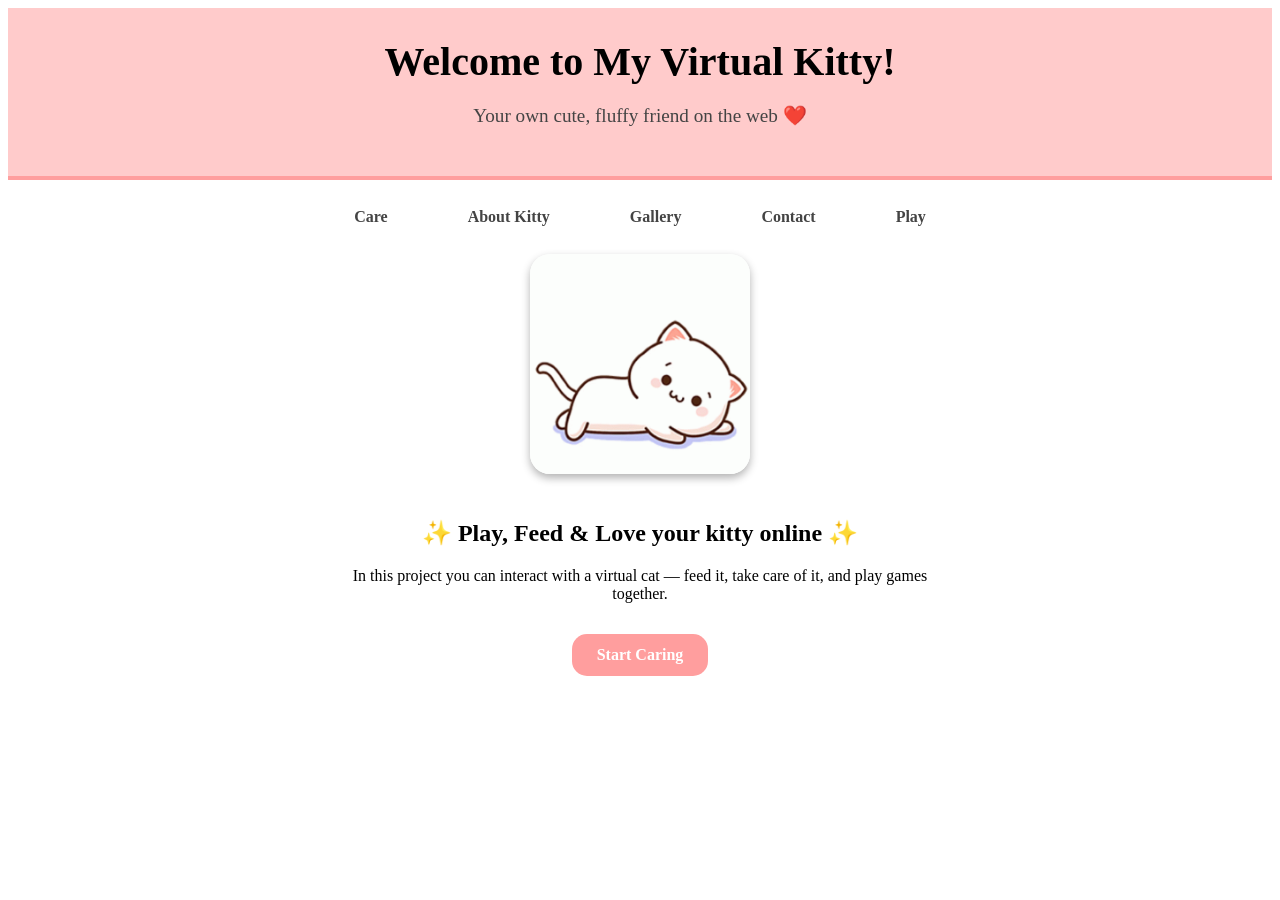
==== my-virtual-pet/index.html @ 5a9c1e0b "my changes" ====
<!DOCTYPE html>
<html lang="en">
<head>
  <meta charset="UTF-8">
  <title>My Virtual Pet</title>
  <link rel="stylesheet" href="style.css">
</head>
<body class="home">

  <header>
    <h1> Welcome to My Virtual Kitty!</h1>
    <p class="subtitle">Your own cute, fluffy friend on the web ❤️</p>
  </header>

  <nav>

    <a href="care.html">Care</a>
    <a href="about.html">About Kitty</a>
    <a href="gallery.html">Gallery</a>
    <a href="contact.html">Contact</a>
    <a href="play.html">Play</a>

  </nav>

  <main>
    <div class="hero">
      <img src="cat/laying.gif" alt="Kitty" class="hero-img">
      <div class="hero-text">
        <h2>✨ Play, Feed & Love your kitty online ✨</h2>
        <p>In this project you can interact with a virtual cat — feed it, take care of it, and play games together.</p>
        <a href="care.html" class="btn">Start Caring</a>
      </div>
    </div>
  </main>

 

</body>
</html>
---- my-virtual-pet/style.css ----
/*General style*/
body {
    body {
  font-family: 'Comic Sans MS', Arial, sans-serif;
  margin: 0;
  padding: 0;
  text-align: center;
  background: #fffaf5;
  color: #333;
}

header {
  background: #ffcbcb;
  padding: 30px;
  border-bottom: 4px solid #ff9e9e;
}

h1 {
  font-size: 2.5em;
  margin: 0;
}

.subtitle {
  font-size: 1.2em;
  color: #444;
}

nav {
  margin: 20px;
}

nav a {
  text-decoration: none;
  margin: 0 15px;
  color: #444;
  font-weight: bold;
  padding: 8px 15px;
  border-radius: 10px;
  transition: 0.3s;
}

nav a:hover {
  background: #ffb6c1;
  color: white;
}

.btn {
  display: inline-block;
  padding: 12px 25px;
  margin-top: 15px;
  background: #ff9e9e;
  color: white;
  font-weight: bold;
  text-decoration: none;
  border-radius: 15px;
  transition: 0.3s;
}

.btn:hover {
  background: #ff6b6b;
}

footer {
  background: #ffe6e6;
  padding: 15px;
  margin-top: 40px;
}

}
/*Home page style*/


h1 {
  text-align: center;
}
.subtitle {
  text-align: center;
}
nav {
  display: flex;
  justify-content: center; 
  gap: 20px; 
}

nav a {
  text-decoration: none;
  color: #333;
  font-weight: bold;
}
.hero {
  display: flex;
  flex-direction: column; 
  align-items: center; 
  text-align: center;  
}

.hero-img {
  width: 220px;
  border-radius: 20px;
  box-shadow: 0 4px 8px rgba(0,0,0,0.3);
}

.img-caption {
  margin-top: 10px;
  font-weight: bold;
  color: #555;
}

.hero-text {
  margin-top: 25px;
  max-width: 600px;
} 


/*About kitty page style*/
.about-section {
  display: grid;
  grid-template-columns: 1fr 1fr;
  padding: 40px;
  gap: 20px;
  align-items: center;   
  text-align: center;    
}

.about-section h2 {
  color: #ff6b6b;
}

.about-section ul {
  list-style: none;
  padding: 0;
  font-size: 1.1em;
  margin: 0 auto;  
}

.about-section li {
  margin: 10px 0;
}

.kitty-pic img {
  width: 250px;
  border-radius: 20px;
  box-shadow: 0 4px 10px rgba(0,0,0,0.2);
  margin: 0 auto;
}


/*Gallery page style*/
#gallery-table {
    border: 2px solid;
    border-spacing: 15px;
}
#gallery-table td {
    border: 1px solid;
    padding: 0px;
    text-align: center;
    vertical-align: middle;
}
#gallery-title {
    text-align: center;
}
#gallery-intro {
    text-align: center;
}
.gallery-cat-pic {
    height: 200px;
    width: 200px;
    border-radius: 50%;
    align-self: center;
}
.gallery-cat-pic:hover {
    opacity: 0.5;
    transform: scale(1.1);
    transition: transform 0.3s;
}
#gallery-end {
    text-align: center;
}
/* Care & Feeding Page */
.care-section {
  padding: 40px;
  background: #fff0f5;
  border-radius: 15px;
  max-width: 800px;
  margin: 30px auto;
  box-shadow: 0 4px 10px rgba(0,0,0,0.1);
  text-align: center;
}

.care-section h2 {
  color: #ff6b6b;
  margin-bottom: 20px;
}

.care-section p {
  font-size: 1.1em;
  margin-bottom: 25px;
}


.care-actions {
  display: flex;
  justify-content: center;  
  gap: 20px;                
  margin-top: 30px;
}

.care-actions button {
  margin: 10px;
  padding: 10px 25px;
  background: #ff9e9e;
  color: white;
  border: none;
  border-radius: 10px;
  cursor: pointer;
  transition: 0.3s;
  font-size: 1em;
}

.care-actions button:hover {
  background: #ff6b6b;
}

#status {
  margin-top: 20px;
  font-weight: bold;
  color: #444;
  text-align: center; 
}




/*Playtime page style*/

/*Adoption form page style*/
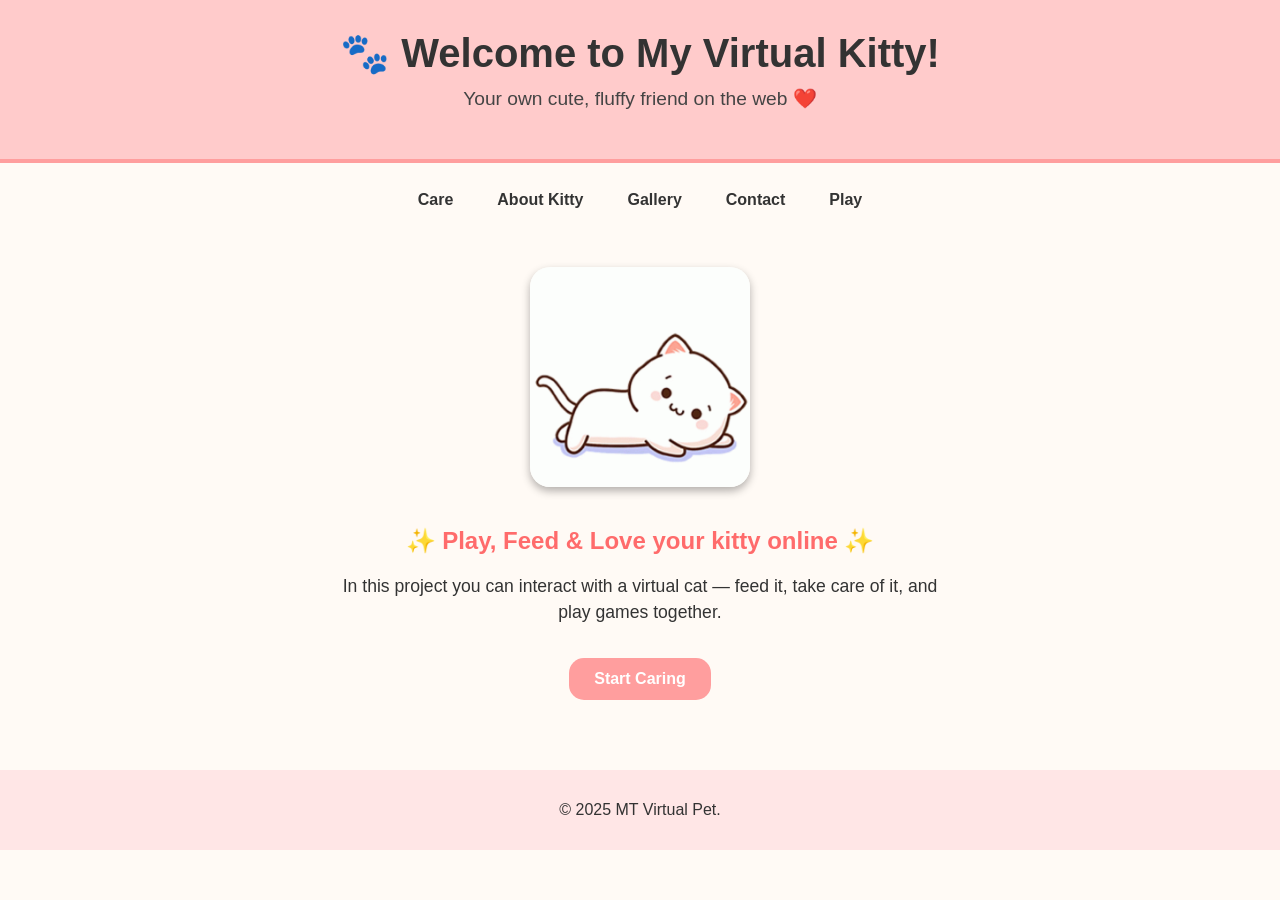
==== commit db7fc96c: "my-virtual-pet" ====
--- a/my-virtual-pet/index.html
+++ b/my-virtual-pet/index.html
@@ -1,39 +1,40 @@
 <!DOCTYPE html>
 <html lang="en">
 <head>
-  <meta charset="UTF-8">
-  <title>My Virtual Pet</title>
-  <link rel="stylesheet" href="style.css">
+    <meta charset="UTF-8">
+    <meta name="viewport" content="width=device-width, initial-scale=1.0">
+    <title>MT Virtual Pet</title>
+    <link rel="stylesheet" href="style.css">
 </head>
 <body class="home">
 
-  <header>
-    <h1> Welcome to My Virtual Kitty!</h1>
+<header>
+    <h1>🐾 Welcome to My Virtual Kitty!</h1>
     <p class="subtitle">Your own cute, fluffy friend on the web ❤️</p>
-  </header>
+</header>
 
-  <nav>
-
+<nav>
     <a href="care.html">Care</a>
     <a href="about.html">About Kitty</a>
     <a href="gallery.html">Gallery</a>
     <a href="contact.html">Contact</a>
     <a href="play.html">Play</a>
+</nav>
 
-  </nav>
+<main>
+    <div class="hero">
+        <img src="cat/laying.gif" alt="Kitty" class="hero-img">
+        <div class="hero-text">
+            <h2>✨ Play, Feed & Love your kitty online ✨</h2>
+            <p>In this project you can interact with a virtual cat — feed it, take care of it, and play games together.</p>
+            <a href="care.html" class="btn">Start Caring</a>
+        </div>
+    </div>
+</main>
 
-  <main>
-    <div class="hero">
-      <img src="cat/laying.gif" alt="Kitty" class="hero-img">
-      <div class="hero-text">
-        <h2>✨ Play, Feed & Love your kitty online ✨</h2>
-        <p>In this project you can interact with a virtual cat — feed it, take care of it, and play games together.</p>
-        <a href="care.html" class="btn">Start Caring</a>
-      </div>
-    </div>
-  </main>
-
- 
+<footer>
+    <p>© 2025 MT Virtual Pet.</p>
+</footer>
 
 </body>
 </html>
--- a/my-virtual-pet/style.css
+++ b/my-virtual-pet/style.css
@@ -1,115 +1,103 @@
-/*General style*/
+/* General Styles */
 body {
-    body {
-  font-family: 'Comic Sans MS', Arial, sans-serif;
-  margin: 0;
-  padding: 0;
-  text-align: center;
-  background: #fffaf5;
-  color: #333;
+    font-family: 'Comic Sans MS', Arial, sans-serif;
+    margin: 0;
+    padding: 0;
+    text-align: center;
+    background: #fffaf5;
+    color: #333;
 }
 
 header {
-  background: #ffcbcb;
-  padding: 30px;
-  border-bottom: 4px solid #ff9e9e;
+    background: #ffcbcb;
+    padding: 30px;
+    border-bottom: 4px solid #ff9e9e;
 }
 
 h1 {
-  font-size: 2.5em;
-  margin: 0;
+    font-size: 2.5em;
+    margin: 0;
 }
 
 .subtitle {
-  font-size: 1.2em;
-  color: #444;
+    font-size: 1.2em;
+    color: #444;
+    margin-top: 10px;
 }
 
 nav {
-  margin: 20px;
+    display: flex;
+    justify-content: center;
+    gap: 20px;
+    margin: 20px 0;
 }
 
 nav a {
-  text-decoration: none;
-  margin: 0 15px;
-  color: #444;
-  font-weight: bold;
-  padding: 8px 15px;
-  border-radius: 10px;
-  transition: 0.3s;
+    text-decoration: none;
+    color: #333;
+    font-weight: bold;
+    padding: 8px 12px;
+    border-radius: 8px;
+    transition: 0.3s;
 }
 
 nav a:hover {
-  background: #ffb6c1;
-  color: white;
+    background: #ffb6c1;
+    color: white;
 }
 
 .btn {
-  display: inline-block;
-  padding: 12px 25px;
-  margin-top: 15px;
-  background: #ff9e9e;
-  color: white;
-  font-weight: bold;
-  text-decoration: none;
-  border-radius: 15px;
-  transition: 0.3s;
+    display: inline-block;
+    padding: 12px 25px;
+    margin-top: 15px;
+    background: #ff9e9e;
+    color: white;
+    font-weight: bold;
+    text-decoration: none;
+    border-radius: 15px;
+    transition: 0.3s;
 }
 
 .btn:hover {
-  background: #ff6b6b;
+    background: #ff6b6b;
 }
 
 footer {
-  background: #ffe6e6;
-  padding: 15px;
-  margin-top: 40px;
-}
-
-}
-/*Home page style*/
-
-
-h1 {
-  text-align: center;
-}
-.subtitle {
-  text-align: center;
-}
-nav {
-  display: flex;
-  justify-content: center; 
-  gap: 20px; 
-}
-
-nav a {
-  text-decoration: none;
-  color: #333;
-  font-weight: bold;
-}
+    background: #ffe6e6;
+    padding: 15px;
+    margin-top: 40px;
+}
+
+/* Hero Section */
 .hero {
-  display: flex;
-  flex-direction: column; 
-  align-items: center; 
-  text-align: center;  
+    display: flex;
+    flex-direction: column;
+    align-items: center;
+    text-align: center;
+    padding: 30px 15px;
 }
 
 .hero-img {
-  width: 220px;
-  border-radius: 20px;
-  box-shadow: 0 4px 8px rgba(0,0,0,0.3);
-}
-
-.img-caption {
-  margin-top: 10px;
-  font-weight: bold;
-  color: #555;
+    width: 220px;
+    border-radius: 20px;
+    box-shadow: 0 4px 8px rgba(0,0,0,0.3);
+    margin-bottom: 20px;
 }
 
 .hero-text {
-  margin-top: 25px;
-  max-width: 600px;
-} 
+    max-width: 600px;
+}
+
+.hero-text h2 {
+    color: #ff6b6b;
+    margin-bottom: 10px;
+}
+
+.hero-text p {
+    font-size: 1.1em;
+    line-height: 1.5;
+}
+
 
 
 /*About kitty page style*/
@@ -221,12 +209,26 @@
   background: #ff6b6b;
 }
 
+.kitty-container {
+  text-align: center;      
+  margin: 20px 0;
+}
+
+#kitty {
+  display: none;           
+  width: 250px;            
+  margin: 0 auto 15px;   
+ }
+
+
 #status {
-  margin-top: 20px;
   font-weight: bold;
   color: #444;
-  text-align: center; 
-}
+  text-align: center;
+  margin-top: 0;          
+ }
+
+
 
 
 
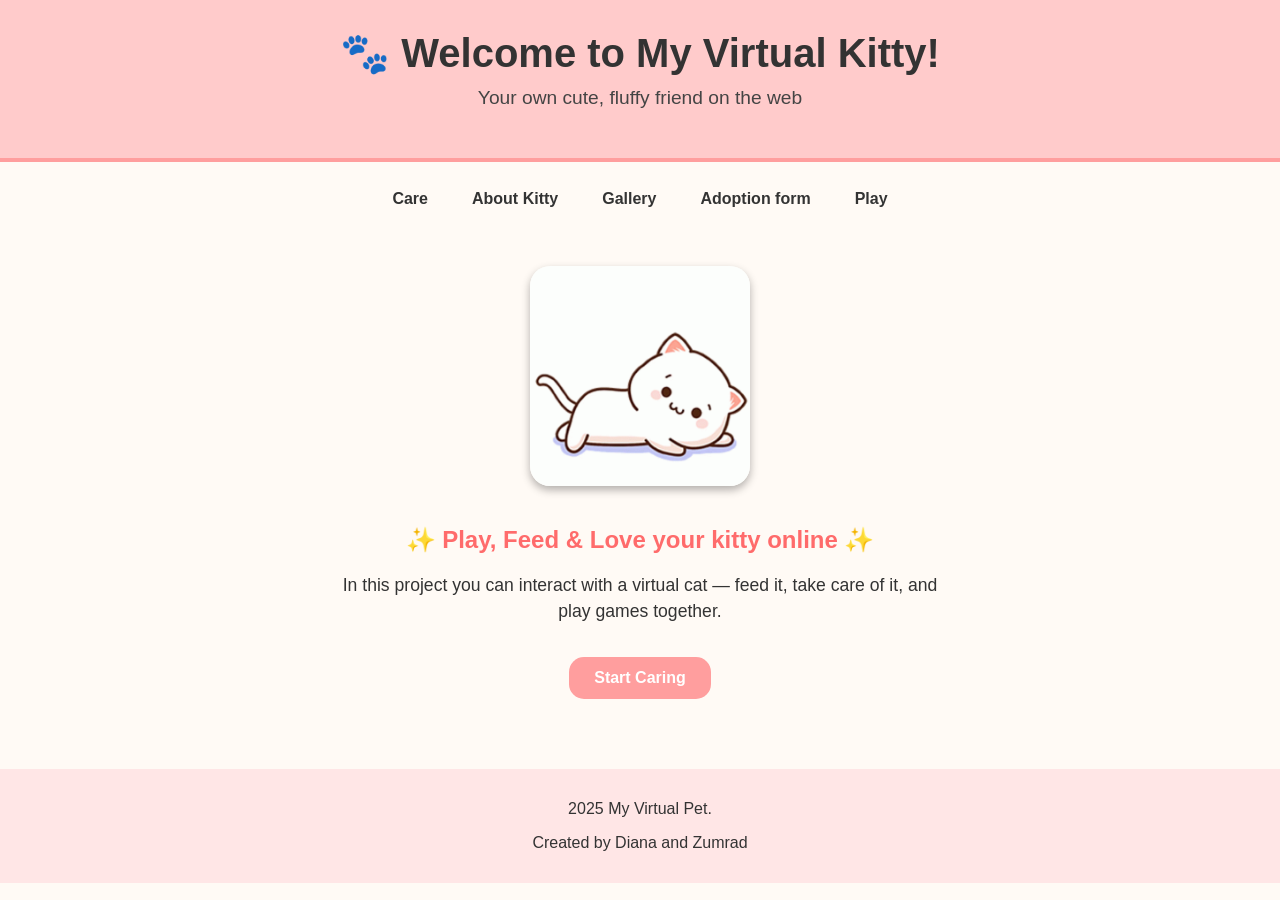
==== commit 1d2dd704: "zumrad changes" ====
--- a/my-virtual-pet/index.html
+++ b/my-virtual-pet/index.html
@@ -10,14 +10,14 @@
 
 <header>
     <h1>🐾 Welcome to My Virtual Kitty!</h1>
-    <p class="subtitle">Your own cute, fluffy friend on the web ❤️</p>
+    <p class="subtitle">Your own cute, fluffy friend on the web</p>
 </header>
 
 <nav>
     <a href="care.html">Care</a>
     <a href="about.html">About Kitty</a>
     <a href="gallery.html">Gallery</a>
-    <a href="contact.html">Contact</a>
+    <a href="contact.html">Adoption form</a>
     <a href="play.html">Play</a>
 </nav>
 
@@ -33,7 +33,8 @@
 </main>
 
 <footer>
-    <p>© 2025 MT Virtual Pet.</p>
+    <p> 2025 My Virtual Pet.</p>
+    <p>Created by Diana and Zumrad</p>
 </footer>
 
 </body>
--- a/my-virtual-pet/style.css
+++ b/my-virtual-pet/style.css
@@ -228,6 +228,9 @@
   margin-top: 0;          
  }
 
+#care-text {
+  height: 600px;
+}
 
 
 
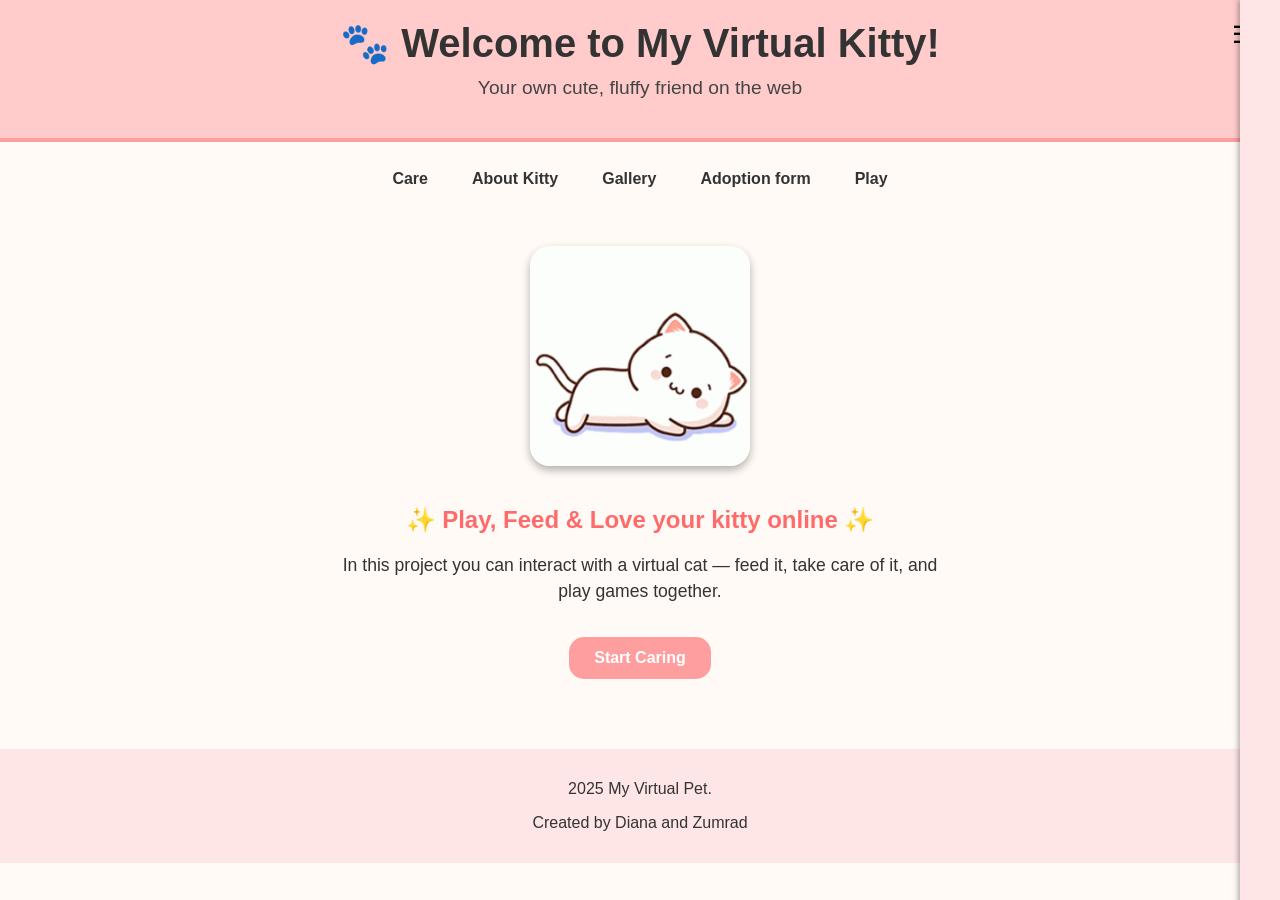
==== commit 182832b4: "update" ====
--- a/my-virtual-pet/index.html
+++ b/my-virtual-pet/index.html
@@ -1,41 +1,53 @@
 <!DOCTYPE html>
 <html lang="en">
 <head>
-    <meta charset="UTF-8">
-    <meta name="viewport" content="width=device-width, initial-scale=1.0">
-    <title>MT Virtual Pet</title>
-    <link rel="stylesheet" href="style.css">
+  <meta charset="UTF-8">
+  <meta name="viewport" content="width=device-width, initial-scale=1.0">
+  <title>MT Virtual Pet</title>
+  <link rel="stylesheet" href="style.css">
 </head>
 <body class="home">
 
 <header>
-    <h1>🐾 Welcome to My Virtual Kitty!</h1>
-    <p class="subtitle">Your own cute, fluffy friend on the web</p>
+  <h1>🐾 Welcome to My Virtual Kitty!</h1>
+  <p class="subtitle">Your own cute, fluffy friend on the web</p>
+
+  <!-- Кнопка для открытия сайдбара -->
+  <button id="openSidebar">☰</button>
 </header>
 
 <nav>
-    <a href="care.html">Care</a>
-    <a href="about.html">About Kitty</a>
-    <a href="gallery.html">Gallery</a>
-    <a href="contact.html">Adoption form</a>
-    <a href="play.html">Play</a>
+  <a href="care.html">Care</a>
+  <a href="about.html">About Kitty</a>
+  <a href="gallery.html">Gallery</a>
+  <a href="form.html">Adoption form</a>
+  <a href="play.html">Play</a> 
 </nav>
 
+<!-- Сайдбар -->
+<div id="sidebar" class="sidebar">
+  <button id="closeSidebar">✖</button>
+  <a href="profile.html">Profile</a>
+  <a href="settings.html">Settings</a>
+  <a href="logout.html">Logout</a>
+</div>
+
 <main>
-    <div class="hero">
-        <img src="cat/laying.gif" alt="Kitty" class="hero-img">
-        <div class="hero-text">
-            <h2>✨ Play, Feed & Love your kitty online ✨</h2>
-            <p>In this project you can interact with a virtual cat — feed it, take care of it, and play games together.</p>
-            <a href="care.html" class="btn">Start Caring</a>
-        </div>
+  <div class="hero">
+    <img src="cat/laying.gif" alt="Kitty" class="hero-img">
+    <div class="hero-text">
+      <h2>✨ Play, Feed & Love your kitty online ✨</h2>
+      <p>In this project you can interact with a virtual cat — feed it, take care of it, and play games together.</p>
+      <a href="care.html" class="btn">Start Caring</a>
     </div>
+  </div>
 </main>
 
 <footer>
-    <p> 2025 My Virtual Pet.</p>
-    <p>Created by Diana and Zumrad</p>
+  <p>2025 My Virtual Pet.</p>
+  <p>Created by Diana and Zumrad</p>
 </footer>
 
+<script src="script.js"></script>
 </body>
 </html>
--- a/my-virtual-pet/style.css
+++ b/my-virtual-pet/style.css
@@ -1,6 +1,6 @@
 /* General Styles */
 body {
-    font-family: 'Comic Sans MS', Arial, sans-serif;
+    font-family: 'Comic Sans MS', 'cursive';
     margin: 0;
     padding: 0;
     text-align: center;
@@ -42,7 +42,7 @@
 }
 
 nav a:hover {
-    background: #ffb6c1;
+    background: hsl(351, 53%, 42%);
     color: white;
 }
 
@@ -68,6 +68,7 @@
     margin-top: 40px;
 }
 
+
 /* Hero Section */
 .hero {
     display: flex;
@@ -232,6 +233,152 @@
   height: 600px;
 }
 
+body {
+  font-family: Arial, sans-serif;
+  margin: 0;
+  padding: 0;
+}
+
+header {
+  background-color: #ffcccb;
+  text-align: center;
+  padding: 20px;
+  position: relative;
+}
+
+/* Кнопка открытия */
+#openSidebar {
+  position: absolute;
+  top: 20px;
+  right: 20px;
+  background: none;
+  border: none;
+  font-size: 24px;
+  cursor: pointer;
+}
+
+/* Сайдбар */
+.sidebar {
+  position: fixed;
+  top: 0;
+  right: -250px; /* скрыт */
+  width: 250px;
+  height: 100%;
+  background-color: #ffe6e6;
+  box-shadow: -2px 0 5px rgba(0,0,0,0.3);
+  padding: 20px;
+  transition: right 0.3s ease;
+  display: flex;
+  flex-direction: column;
+  gap: 20px;
+}
+
+.sidebar.show {
+  right: 0;
+}
+
+#closeSidebar {
+  background: none;
+  border: none;
+  font-size: 24px;
+  align-self: flex-end;
+  cursor: pointer;
+}
+
+/* Ссылки внутри */
+.sidebar a {
+  text-decoration: none;
+  color: #333;
+  font-size: 18px;
+}
+.sidebar a:hover {
+  color: #ff3366;
+}
+/* ===== Settings Page ===== */
+.settings-page {
+  background: #fffaf5;
+  font-family: 'Comic Sans MS', cursive;
+  color: #333;
+  text-align: center;
+  padding: 30px;
+}
+
+.settings-header {
+  background: #ffcbcb;
+  padding: 20px;
+  border-bottom: 4px solid #ff9e9e;
+}
+
+.settings-header h1 {
+  margin: 0;
+  color: #ff6b6b;
+}
+
+.back-btn {
+  display: inline-block;
+  margin-top: 15px;
+  background: #ff9e9e;
+  color: white;
+  text-decoration: none;
+  padding: 10px 20px;
+  border-radius: 10px;
+  transition: 0.3s;
+}
+
+.back-btn:hover {
+  background: #ff6b6b;
+}
+
+.settings-container {
+  max-width: 500px;
+  margin: 40px auto;
+  background: #fff0f5;
+  padding: 30px;
+  border-radius: 20px;
+  box-shadow: 0 4px 10px rgba(0,0,0,0.1);
+}
+
+.settings-form {
+  display: flex;
+  flex-direction: column;
+  gap: 20px;
+}
+
+.form-group {
+  text-align: left;
+}
+
+.form-group label {
+  display: block;
+  font-weight: bold;
+  margin-bottom: 8px;
+  color: #ff6b6b;
+}
+
+.form-group input,
+.form-group select {
+  width: 100%;
+  padding: 10px;
+  border-radius: 10px;
+  border: 2px solid #ffcbcb;
+  font-size: 1em;
+}
+
+.save-btn {
+  background: #ff9e9e;
+  color: white;
+  border: none;
+  padding: 12px;
+  border-radius: 10px;
+  cursor: pointer;
+  transition: 0.3s;
+  font-size: 1em;
+}
+
+.save-btn:hover {
+  background: #ff6b6b;
+}
+
 
 
 
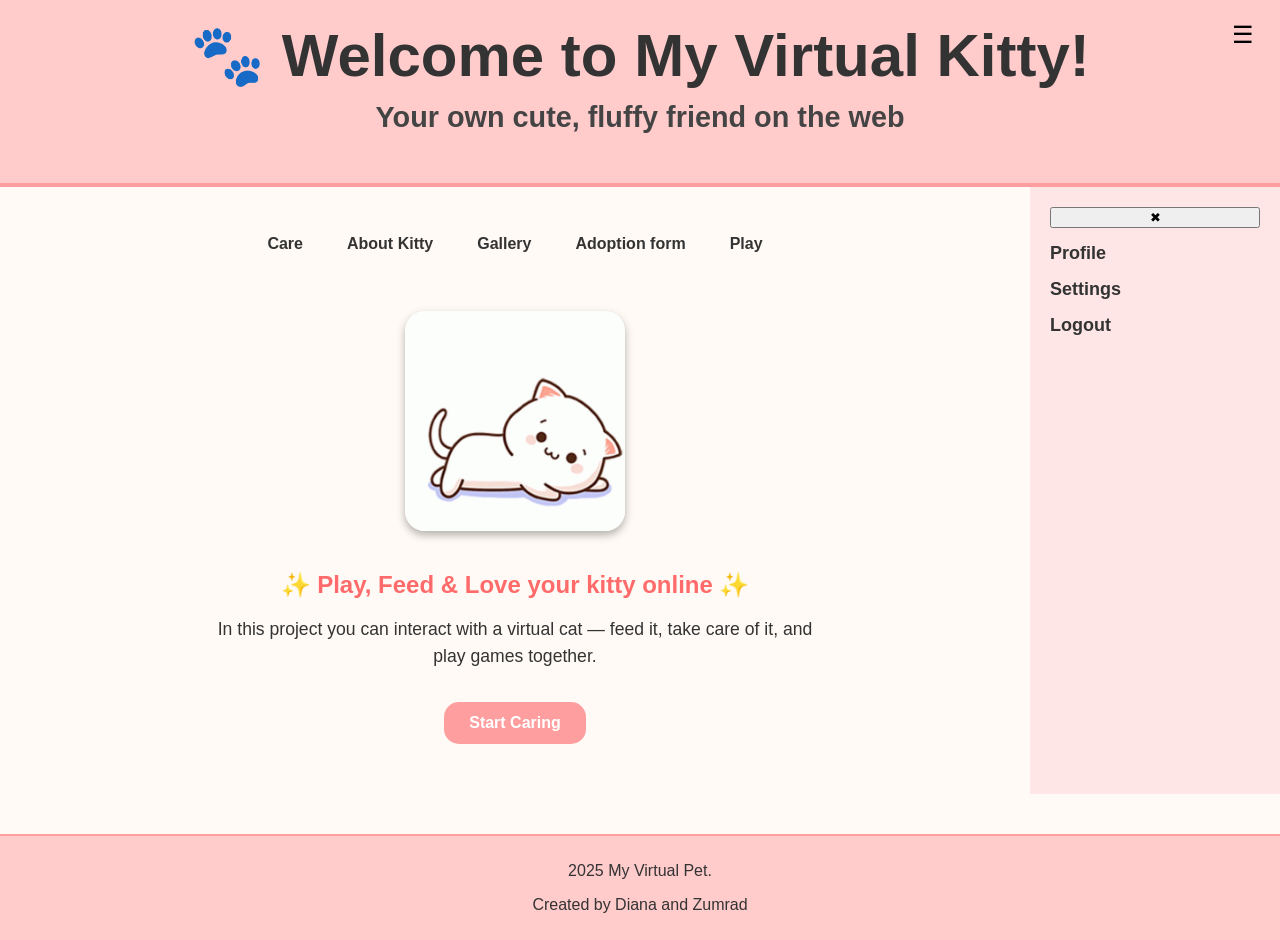
==== commit f6ce00a5: "assignment3" ====
--- a/my-virtual-pet/index.html
+++ b/my-virtual-pet/index.html
@@ -8,46 +8,45 @@
 </head>
 <body class="home">
 
-<header>
-  <h1>🐾 Welcome to My Virtual Kitty!</h1>
-  <p class="subtitle">Your own cute, fluffy friend on the web</p>
+<div class="grid-container">
+  <header class="header">
+    <h1>🐾 Welcome to My Virtual Kitty!</h1>
+    <p class="subtitle">Your own cute, fluffy friend on the web</p>
+    <button id="openSidebar" class="menu-btn">☰</button>
+  </header>
 
-  <!-- Кнопка для открытия сайдбара -->
-  <button id="openSidebar">☰</button>
-</header>
+  <aside id="sidebar" class="sidebar">
+    <button id="closeSidebar" class="close-btn">✖</button>
+    <a href="profile.html">Profile</a>
+    <a href="settings.html">Settings</a>
+    <a href="logout.html">Logout</a>
+  </aside>
 
-<nav>
-  <a href="care.html">Care</a>
-  <a href="about.html">About Kitty</a>
-  <a href="gallery.html">Gallery</a>
-  <a href="form.html">Adoption form</a>
-  <a href="play.html">Play</a> 
-</nav>
+  <main class="main">
+    <nav class="nav">
+      <a href="care.html">Care</a>
+      <a href="about.html">About Kitty</a>
+      <a href="gallery.html">Gallery</a>
+      <a href="form.html">Adoption form</a>
+      <a href="play.html">Play</a> 
+    </nav>
 
-<!-- Сайдбар -->
-<div id="sidebar" class="sidebar">
-  <button id="closeSidebar">✖</button>
-  <a href="profile.html">Profile</a>
-  <a href="settings.html">Settings</a>
-  <a href="logout.html">Logout</a>
+    <div class="hero">
+      <img src="cat/laying.gif" alt="Kitty" class="hero-img">
+      <div class="hero-text">
+        <h2>✨ Play, Feed & Love your kitty online ✨</h2>
+        <p>In this project you can interact with a virtual cat — feed it, take care of it, and play games together.</p>
+        <a href="care.html" class="btn">Start Caring</a>
+      </div>
+    </div>
+  </main>
+
+  <footer class="footer">
+    <p>2025 My Virtual Pet.</p>
+    <p>Created by Diana and Zumrad</p>
+  </footer>
 </div>
 
-<main>
-  <div class="hero">
-    <img src="cat/laying.gif" alt="Kitty" class="hero-img">
-    <div class="hero-text">
-      <h2>✨ Play, Feed & Love your kitty online ✨</h2>
-      <p>In this project you can interact with a virtual cat — feed it, take care of it, and play games together.</p>
-      <a href="care.html" class="btn">Start Caring</a>
-    </div>
-  </div>
-</main>
-
-<footer>
-  <p>2025 My Virtual Pet.</p>
-  <p>Created by Diana and Zumrad</p>
-</footer>
-
-<script src="script.js"></script>
+<script src="script1.js"></script>
 </body>
 </html>
--- a/my-virtual-pet/style.css
+++ b/my-virtual-pet/style.css
@@ -1,102 +1,128 @@
 /* General Styles */
 body {
-    font-family: 'Comic Sans MS', 'cursive';
-    margin: 0;
-    padding: 0;
-    text-align: center;
-    background: #fffaf5;
-    color: #333;
+  font-family: 'Comic Sans MS', 'cursive';
+  margin: 0;
+  padding: 0;
+  text-align: center;
+  background: #fffaf5;
+  color: #333;
 }
 
 header {
-    background: #ffcbcb;
-    padding: 30px;
-    border-bottom: 4px solid #ff9e9e;
+  background: #ffcbcb;
+  padding: 30px;
+  border-bottom: 4px solid #ff9e9e;
 }
 
 h1 {
-    font-size: 2.5em;
-    margin: 0;
+  font-size: 2.5em;
+  margin: 0;
 }
 
 .subtitle {
-    font-size: 1.2em;
-    color: #444;
-    margin-top: 10px;
+  font-size: 1.2em;
+  color: #444;
+  margin-top: 10px;
+}
+
+div.navbar {
+  display: flex;
+  justify-content: space-between;
+  align-items: center;
+  padding: 20px;
+}
+
+.navbar .logo {
+  font-size: 1.8em;
+  font-weight: bold;
 }
 
 nav {
-    display: flex;
-    justify-content: center;
-    gap: 20px;
-    margin: 20px 0;
+  display: flex;
+  justify-content: center;
+  gap: 20px;
+  margin: 20px 0;
+  flex-wrap: wrap;
 }
 
 nav a {
-    text-decoration: none;
-    color: #333;
-    font-weight: bold;
-    padding: 8px 12px;
-    border-radius: 8px;
-    transition: 0.3s;
+  text-decoration: none;
+  color: #333;
+  font-weight: bold;
+  padding: 8px 12px;
+  border-radius: 8px;
+  transition: 0.3s;
 }
 
 nav a:hover {
-    background: hsl(351, 53%, 42%);
-    color: white;
-}
-
+  background: hsl(351, 53%, 42%);
+  color: white;
+}
+@media (max-width: 600px) { 
+  nav { 
+    flex-direction: column; 
+    align-items: center; 
+    gap: 10px; 
+  } 
+ 
+  nav a { 
+    display: block; 
+    width: 80%; 
+    font-size: 1.1em; 
+    text-align: center; 
+  } 
+} 
 .btn {
-    display: inline-block;
-    padding: 12px 25px;
-    margin-top: 15px;
-    background: #ff9e9e;
-    color: white;
-    font-weight: bold;
-    text-decoration: none;
-    border-radius: 15px;
-    transition: 0.3s;
+  display: inline-block;
+  padding: 12px 25px;
+  margin-top: 15px;
+  background: #ff9e9e;
+  color: white;
+  font-weight: bold;
+  text-decoration: none;
+  border-radius: 15px;
+  transition: 0.3s;
 }
 
 .btn:hover {
-    background: #ff6b6b;
+  background: #ff6b6b;
 }
 
 footer {
-    background: #ffe6e6;
-    padding: 15px;
-    margin-top: 40px;
+  background: #ffe6e6;
+  padding: 15px;
+  margin-top: 40px;
 }
 
 
 /* Hero Section */
 .hero {
-    display: flex;
-    flex-direction: column;
-    align-items: center;
-    text-align: center;
-    padding: 30px 15px;
+  display: flex;
+  flex-direction: column;
+  align-items: center;
+  text-align: center;
+  padding: 30px 15px;
 }
 
 .hero-img {
-    width: 220px;
-    border-radius: 20px;
-    box-shadow: 0 4px 8px rgba(0,0,0,0.3);
-    margin-bottom: 20px;
+  width: 220px;
+  border-radius: 20px;
+  box-shadow: 0 4px 8px rgba(0, 0, 0, 0.3);
+  margin-bottom: 20px;
 }
 
 .hero-text {
-    max-width: 600px;
+  max-width: 600px;
 }
 
 .hero-text h2 {
-    color: #ff6b6b;
-    margin-bottom: 10px;
+  color: #ff6b6b;
+  margin-bottom: 10px;
 }
 
 .hero-text p {
-    font-size: 1.1em;
-    line-height: 1.5;
+  font-size: 1.1em;
+  line-height: 1.5;
 }
 
 
@@ -107,8 +133,8 @@
   grid-template-columns: 1fr 1fr;
   padding: 40px;
   gap: 20px;
-  align-items: center;   
-  text-align: center;    
+  align-items: center;
+  text-align: center;
 }
 
 .about-section h2 {
@@ -119,7 +145,7 @@
   list-style: none;
   padding: 0;
   font-size: 1.1em;
-  margin: 0 auto;  
+  margin: 0 auto;
 }
 
 .about-section li {
@@ -129,42 +155,50 @@
 .kitty-pic img {
   width: 250px;
   border-radius: 20px;
-  box-shadow: 0 4px 10px rgba(0,0,0,0.2);
+  box-shadow: 0 4px 10px rgba(0, 0, 0, 0.2);
   margin: 0 auto;
 }
 
 
 /*Gallery page style*/
-#gallery-table {
-    border: 2px solid;
-    border-spacing: 15px;
-}
-#gallery-table td {
-    border: 1px solid;
-    padding: 0px;
-    text-align: center;
-    vertical-align: middle;
-}
-#gallery-title {
-    text-align: center;
-}
-#gallery-intro {
-    text-align: center;
-}
-.gallery-cat-pic {
-    height: 200px;
-    width: 200px;
-    border-radius: 50%;
-    align-self: center;
-}
-.gallery-cat-pic:hover {
-    opacity: 0.5;
-    transform: scale(1.1);
-    transition: transform 0.3s;
-}
-#gallery-end {
-    text-align: center;
-}
+#gallery-title, 
+#gallery-intro, 
+#gallery-end { 
+  text-align: center; 
+} 
+ 
+.gallery-grid { 
+  display: grid; 
+  grid-template-columns: repeat(auto-fit, minmax(220px, 1fr)); 
+  gap: 20px; 
+  padding: 20px; 
+  justify-items: center; 
+} 
+ 
+.gallery-cat-pic { 
+  height: 200px; 
+  width: 200px; 
+  border-radius: 50%; 
+  align-self: center; 
+} 
+ 
+.gallery-cat-pic:hover { 
+  opacity: 0.5; 
+  transform: scale(1.1); 
+  transition: transform 0.3s; 
+} 
+ 
+@media (max-width: 600px) { 
+  .gallery-cat-pic { 
+    width: 150px; 
+    height: 150px; 
+  } 
+ 
+  #gallery-title { 
+    font-size: 1.8em; 
+  } 
+} 
+
 /* Care & Feeding Page */
 .care-section {
   padding: 40px;
@@ -172,7 +206,7 @@
   border-radius: 15px;
   max-width: 800px;
   margin: 30px auto;
-  box-shadow: 0 4px 10px rgba(0,0,0,0.1);
+  box-shadow: 0 4px 10px rgba(0, 0, 0, 0.1);
   text-align: center;
 }
 
@@ -189,8 +223,8 @@
 
 .care-actions {
   display: flex;
-  justify-content: center;  
-  gap: 20px;                
+  justify-content: center;
+  gap: 20px;
   margin-top: 30px;
 }
 
@@ -211,23 +245,23 @@
 }
 
 .kitty-container {
-  text-align: center;      
+  text-align: center;
   margin: 20px 0;
 }
 
 #kitty {
-  display: none;           
-  width: 250px;            
-  margin: 0 auto 15px;   
- }
+  display: none;
+  width: 250px;
+  margin: 0 auto 15px;
+}
 
 
 #status {
   font-weight: bold;
   color: #444;
   text-align: center;
-  margin-top: 0;          
- }
+  margin-top: 0;
+}
 
 #care-text {
   height: 600px;
@@ -259,30 +293,43 @@
 
 /* Сайдбар */
 .sidebar {
-  position: fixed;
-  top: 0;
-  right: -250px; /* скрыт */
-  width: 250px;
-  height: 100%;
+  grid-area: sidebar;
   background-color: #ffe6e6;
-  box-shadow: -2px 0 5px rgba(0,0,0,0.3);
   padding: 20px;
-  transition: right 0.3s ease;
   display: flex;
   flex-direction: column;
-  gap: 20px;
-}
-
-.sidebar.show {
-  right: 0;
-}
-
-#closeSidebar {
-  background: none;
-  border: none;
-  font-size: 24px;
-  align-self: flex-end;
-  cursor: pointer;
+  gap: 15px;
+}
+
+.sidebar h2 {
+  color: #ff6b6b;
+}
+
+.sidebar a {
+  text-decoration: none;
+  color: #333;
+  font-weight: bold;
+  transition: 0.3s;
+}
+
+.sidebar a:hover {
+  color: #ff3366;
+}
+
+/* Main content */
+.main {
+  grid-area: main;
+  padding: 30px;
+  text-align: center;
+}
+
+/* Footer */
+.footer {
+  grid-area: footer;
+  background-color: #ffe6e6;
+  text-align: center;
+  padding: 15px;
+  border-top: 2px solid #ff9e9e;
 }
 
 /* Ссылки внутри */
@@ -291,9 +338,11 @@
   color: #333;
   font-size: 18px;
 }
+
 .sidebar a:hover {
   color: #ff3366;
 }
+
 /* ===== Settings Page ===== */
 .settings-page {
   background: #fffaf5;
@@ -335,7 +384,7 @@
   background: #fff0f5;
   padding: 30px;
   border-radius: 20px;
-  box-shadow: 0 4px 10px rgba(0,0,0,0.1);
+  box-shadow: 0 4px 10px rgba(0, 0, 0, 0.1);
 }
 
 .settings-form {
@@ -379,10 +428,228 @@
   background: #ff6b6b;
 }
 
-
-
-
-
-/*Playtime page style*/
-
-/*Adoption form page style*/+/* ===== Grid Layout Page ===== */
+.grid-container {
+  display: grid;
+  grid-template-areas:
+    "header header"
+    "main sidebar"
+    "footer footer";
+  grid-template-columns: 1fr 250px;
+  grid-template-rows: auto 1fr auto;
+  height: 100vh;
+}
+
+.grid-container .header {
+  grid-area: header;
+  background: #ffcbcb;
+  padding: 20px;
+  text-align: center;
+  font-size: 1.5em;
+  font-weight: bold;
+}
+
+.grid-container .sidebar {
+  grid-area: sidebar;
+  background: #ffe6e6;
+  padding: 20px;
+  text-align: left;
+}
+
+.grid-container .main {
+  grid-area: main;
+  background: #fffaf5;
+  padding: 20px;
+}
+
+.grid-container .footer {
+  grid-area: footer;
+  background: #ffcbcb;
+  padding: 10px;
+  text-align: center;
+}
+
+#play-title, 
+#play-intro { 
+  text-align: center; 
+} 
+ 
+#show-instructions { 
+  width: 100%; 
+  max-width: 150px; 
+  background-color: rgb(200, 255, 182); 
+  border: none; 
+  padding: 8px 12px; 
+  border-radius: 5px; 
+  cursor: pointer; 
+  margin: 10px; 
+} 
+ 
+#show-instructions:hover { 
+  background-color: rgb(231, 255, 192); 
+  transition: background-color 0.3s, transform 0.2s; 
+  transform: scale(1.03); 
+} 
+ 
+#play-area { 
+  position: relative; 
+  width: 100%; 
+  height: 400px; 
+  border: 2px dashed lightgray; 
+  margin: 20px auto; 
+  overflow: hidden; 
+} 
+ 
+#cat { 
+  position: absolute; 
+  width: 130px; 
+  cursor: pointer; 
+  border-radius: 50%; 
+} 
+ 
+@media (max-width: 600px) { 
+  #play-title { 
+    font-size: 1.8em; 
+  } 
+ 
+  #show-instructions { 
+    width: 80%; 
+    font-size: 1em; 
+  } 
+ 
+  #play-area { 
+    width: 95%; 
+    height: 300px; 
+  } 
+ 
+  #cat { 
+    width: 100px; 
+  } 
+} 
+ 
+/*Adoption form page style*/ 
+#form-title, 
+#form-intro, 
+#form-intro2, 
+#form-end { 
+  text-align: center; 
+} 
+ 
+form { 
+  max-width: 500px; 
+  width: 90%; 
+  margin: 30px auto; 
+  background-color: #fffdf9; 
+  padding: 20px; 
+  border-radius: 12px; 
+  box-shadow: 0 4px 10px rgba(0, 0, 0, 0.2); 
+} 
+ 
+form input { 
+  width: 95%; 
+  padding: 8px; 
+  margin-top: 20px; 
+  margin-bottom: 10px; 
+  border: 1px solid #b81414; 
+  border-radius: 5px; 
+  box-sizing: border-box; 
+} 
+ 
+form input[type="radio"], 
+form input[type="checkbox"] { 
+  width: auto; 
+  margin-right: 5px; 
+} 
+ 
+form button { 
+  width: 100%; 
+  max-width: 100px; 
+  background-color: rgb(200, 255, 182); 
+  border: none; 
+  padding: 8px 10px; 
+  border-radius: 5px; 
+  cursor: pointer; 
+} 
+ 
+form button:hover { 
+  background-color: rgb(231, 255, 192); 
+  transition: background-color 0.3s, transform 0.2s; 
+  transform: scale(1.03); 
+} 
+ 
+.card-section { 
+  display: flex; 
+  flex-wrap: wrap; 
+  justify-content: center; 
+  gap: 20px; 
+  padding: 20px; 
+  max-width: 1200px; 
+} 
+ 
+.card { 
+  background: #fffdf9; 
+  border: 2px solid #ffcbcb; 
+  border-radius: 12px; 
+  box-shadow: 0 4px 10px rgba(0, 0, 0, 0.1); 
+  width: 300px; 
+  text-align: center; 
+  padding: 20px; 
+  display: flex; 
+  flex-direction: column; 
+  justify-content: space-between; 
+} 
+ 
+.card img { 
+  width: 100%; 
+  height: 200px; 
+  object-fit: cover; 
+  border-radius: 10px; 
+} 
+ 
+.card h3 { 
+  margin-top: 15px; 
+  margin-bottom: 5px; 
+  color: #ff6b6b; 
+} 
+ 
+.card p { 
+  font-size: 1em; 
+} 
+ 
+.card button { 
+  background: #ff9e9e; 
+  color: white; 
+  border: none; 
+  padding: 10px 20px; 
+  border-radius: 8px; 
+  cursor: pointer; 
+  font-weight: bold; 
+} 
+ 
+.card button:hover { 
+  background: #ff6b6b; 
+} 
+ 
+.card:hover { 
+  transition: transform 0.3s, box-shadow 0.3s; 
+  box-shadow: 0 8px 20px rgba(0, 0, 0, 0.2); 
+} 
+ 
+@media (max-width: 600px) { 
+  form { 
+    padding: 15px; 
+  } 
+ 
+  #form-title { 
+    font-size: 1.8em; 
+  } 
+ 
+  form button { 
+    font-size: 1em; 
+    padding: 8px; 
+  } 
+ 
+  .card { 
+    width: 90%; 
+  } 
+}
